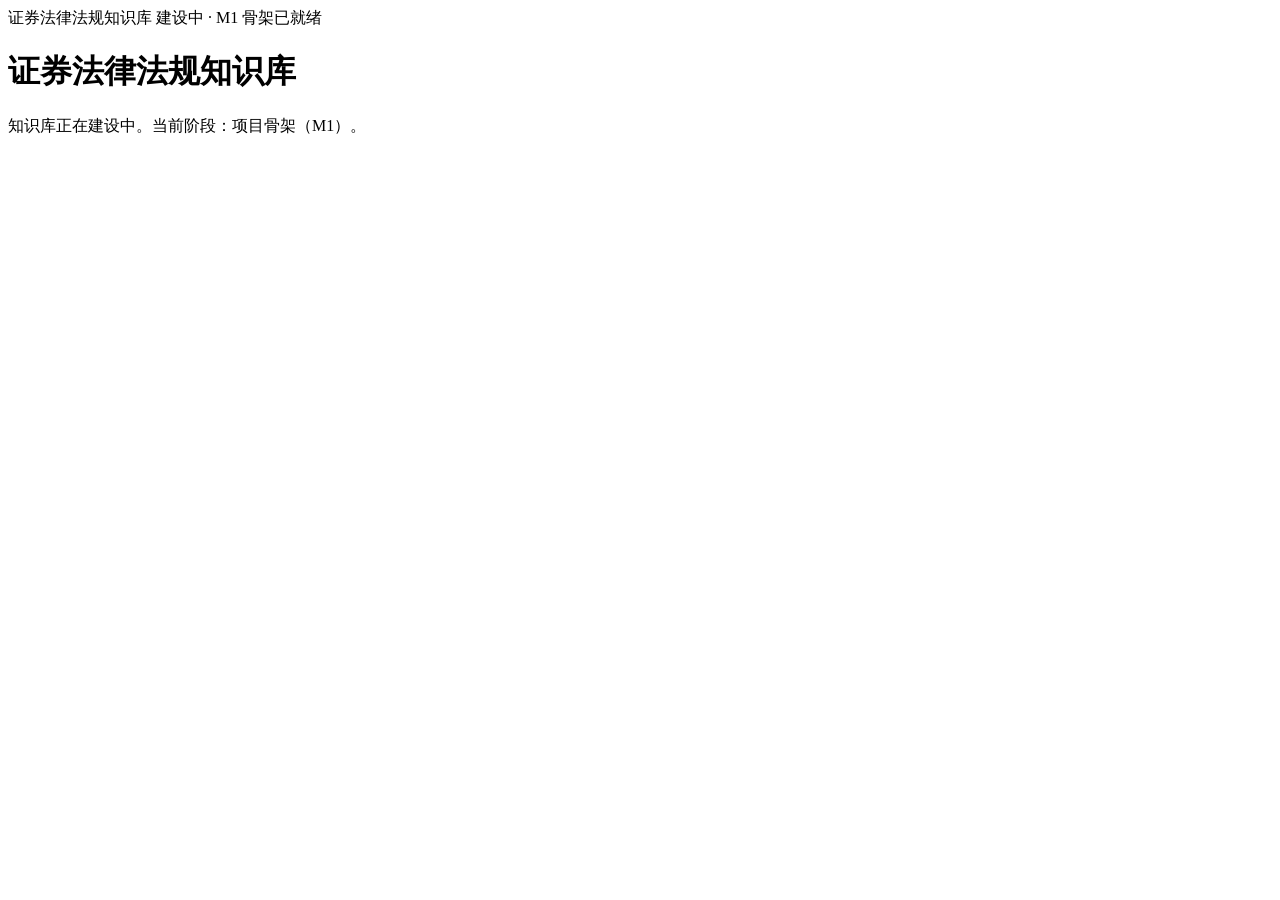
==== web/index.html @ 2cf30716 "feat(api): fastapi skeleton serving static web Co-Authored-By: Claude <noreply@anthropic.com>" ====
<!DOCTYPE html>
<html lang="zh-CN">
<head>
  <meta charset="UTF-8">
  <meta name="viewport" content="width=device-width, initial-scale=1.0">
  <title>证券法律法规知识库</title>
  <link rel="stylesheet" href="/static/style.css">
</head>
<body>
  <header class="topbar">
    <span class="brand">证券法律法规知识库</span>
    <span class="placeholder-hint">建设中 · M1 骨架已就绪</span>
  </header>
  <main class="placeholder-main">
    <h1>证券法律法规知识库</h1>
    <p>知识库正在建设中。当前阶段：项目骨架（M1）。</p>
  </main>
</body>
</html>
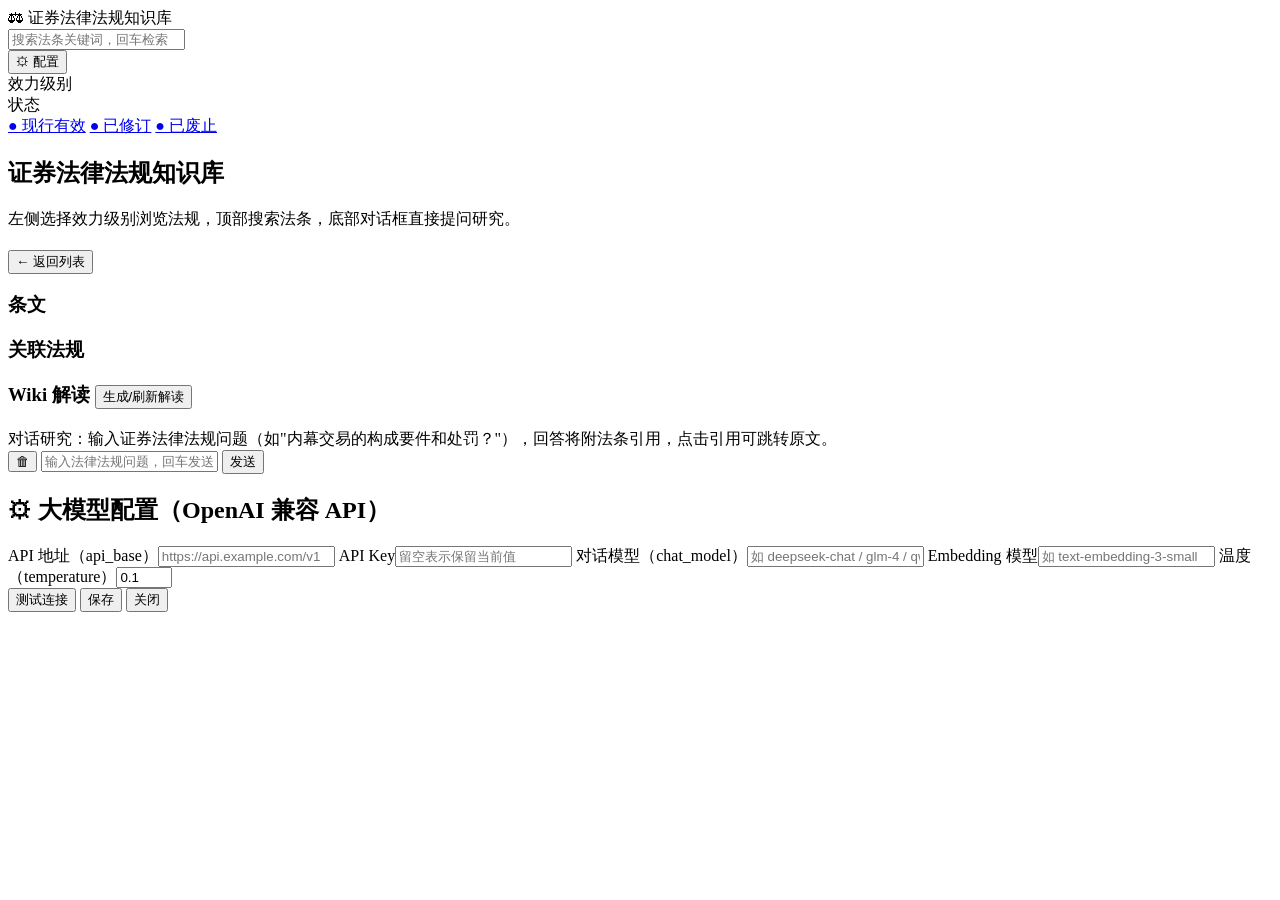
==== commit b48d4ea2: "feat(m4): agent chat, settings, wiki and full web ui - chat.py: tool-calling agent loop with citatio" ====
--- a/web/index.html
+++ b/web/index.html
@@ -7,13 +7,106 @@
   <link rel="stylesheet" href="/static/style.css">
 </head>
 <body>
+  <!-- 顶栏 -->
   <header class="topbar">
-    <span class="brand">证券法律法规知识库</span>
-    <span class="placeholder-hint">建设中 · M1 骨架已就绪</span>
+    <span class="brand" id="brand">⚖ 证券法律法规知识库</span>
+    <div class="topbar-center">
+      <input id="globalSearch" type="search" placeholder="搜索法条关键词，回车检索…">
+    </div>
+    <div class="topbar-right">
+      <span id="statBadge" class="stat-badge" title="知识库统计"></span>
+      <button id="btnSettings" class="btn-icon" title="大模型配置">⚙ 配置</button>
+    </div>
   </header>
-  <main class="placeholder-main">
-    <h1>证券法律法规知识库</h1>
-    <p>知识库正在建设中。当前阶段：项目骨架（M1）。</p>
-  </main>
+
+  <div class="layout">
+    <!-- 左侧导航树 -->
+    <aside class="sidebar">
+      <div class="sidebar-title">效力级别</div>
+      <nav id="levelNav" class="level-nav"></nav>
+      <div class="sidebar-title">状态</div>
+      <nav class="level-nav">
+        <a href="#" data-status="现行有效">● 现行有效</a>
+        <a href="#" data-status="已修订">● 已修订</a>
+        <a href="#" data-status="已废止">● 已废止</a>
+      </nav>
+      <div class="sidebar-footer">
+        <span id="syncInfo" class="sync-info"></span>
+      </div>
+    </aside>
+
+    <!-- 主区域 -->
+    <main id="main" class="main">
+      <!-- 视图：欢迎页 -->
+      <section id="viewHome" class="view">
+        <h1>证券法律法规知识库</h1>
+        <p class="muted">左侧选择效力级别浏览法规，顶部搜索法条，底部对话框直接提问研究。</p>
+      </section>
+      <!-- 视图：法规列表 -->
+      <section id="viewList" class="view hidden">
+        <div class="list-header"><h2 id="listTitle"></h2><span id="listCount" class="muted"></span></div>
+        <div id="lawList" class="law-list"></div>
+        <div id="pager" class="pager"></div>
+      </section>
+      <!-- 视图：法规详情 -->
+      <section id="viewDetail" class="view hidden">
+        <button class="btn-link" id="btnBack">← 返回列表</button>
+        <div id="lawHeader" class="law-header"></div>
+        <div class="detail-cols">
+          <div class="detail-articles">
+            <h3>条文</h3>
+            <div id="articleList"></div>
+          </div>
+          <div class="detail-side">
+            <div id="relationBox" class="side-box">
+              <h3>关联法规</h3>
+              <div id="relationList" class="relation-list"></div>
+            </div>
+            <div class="side-box">
+              <h3>Wiki 解读 <button id="btnWiki" class="btn-small">生成/刷新解读</button></h3>
+              <div id="wikiBox" class="wiki-box"></div>
+            </div>
+          </div>
+        </div>
+      </section>
+      <!-- 视图：搜索结果 -->
+      <section id="viewSearch" class="view hidden">
+        <div class="list-header"><h2 id="searchTitle"></h2><span id="searchCount" class="muted"></span></div>
+        <div id="searchResults"></div>
+      </section>
+    </main>
+  </div>
+
+  <!-- 底部全局对话栏 -->
+  <footer class="chatbar">
+    <div id="chatLog" class="chat-log">
+      <div class="chat-hint">对话研究：输入证券法律法规问题（如"内幕交易的构成要件和处罚？"），回答将附法条引用，点击引用可跳转原文。</div>
+    </div>
+    <div class="chat-input-row">
+      <button id="btnClearChat" class="btn-small" title="清空对话">🗑</button>
+      <input id="chatInput" type="text" placeholder="输入法律法规问题，回车发送…">
+      <button id="btnSend" class="btn-primary">发送</button>
+    </div>
+  </footer>
+
+  <!-- 模型配置弹窗 -->
+  <div id="settingsModal" class="modal hidden">
+    <div class="modal-body">
+      <h2>⚙ 大模型配置（OpenAI 兼容 API）</h2>
+      <label>API 地址（api_base）<input id="cfgApiBase" placeholder="https://api.example.com/v1"></label>
+      <label>API Key<input id="cfgApiKey" type="password" placeholder="留空表示保留当前值"></label>
+      <label>对话模型（chat_model）<input id="cfgChatModel" placeholder="如 deepseek-chat / glm-4 / qwen-max"></label>
+      <label>Embedding 模型<input id="cfgEmbedModel" placeholder="如 text-embedding-3-small"></label>
+      <label>温度（temperature）<input id="cfgTemp" type="number" step="0.1" min="0" max="2" value="0.1"></label>
+      <div class="modal-actions">
+        <span id="cfgStatus" class="cfg-status"></span>
+        <button id="btnTestConn" class="btn-secondary">测试连接</button>
+        <button id="btnSaveCfg" class="btn-primary">保存</button>
+        <button id="btnCloseCfg" class="btn-secondary">关闭</button>
+      </div>
+    </div>
+  </div>
+
+  <script src="/static/app.js"></script>
 </body>
 </html>
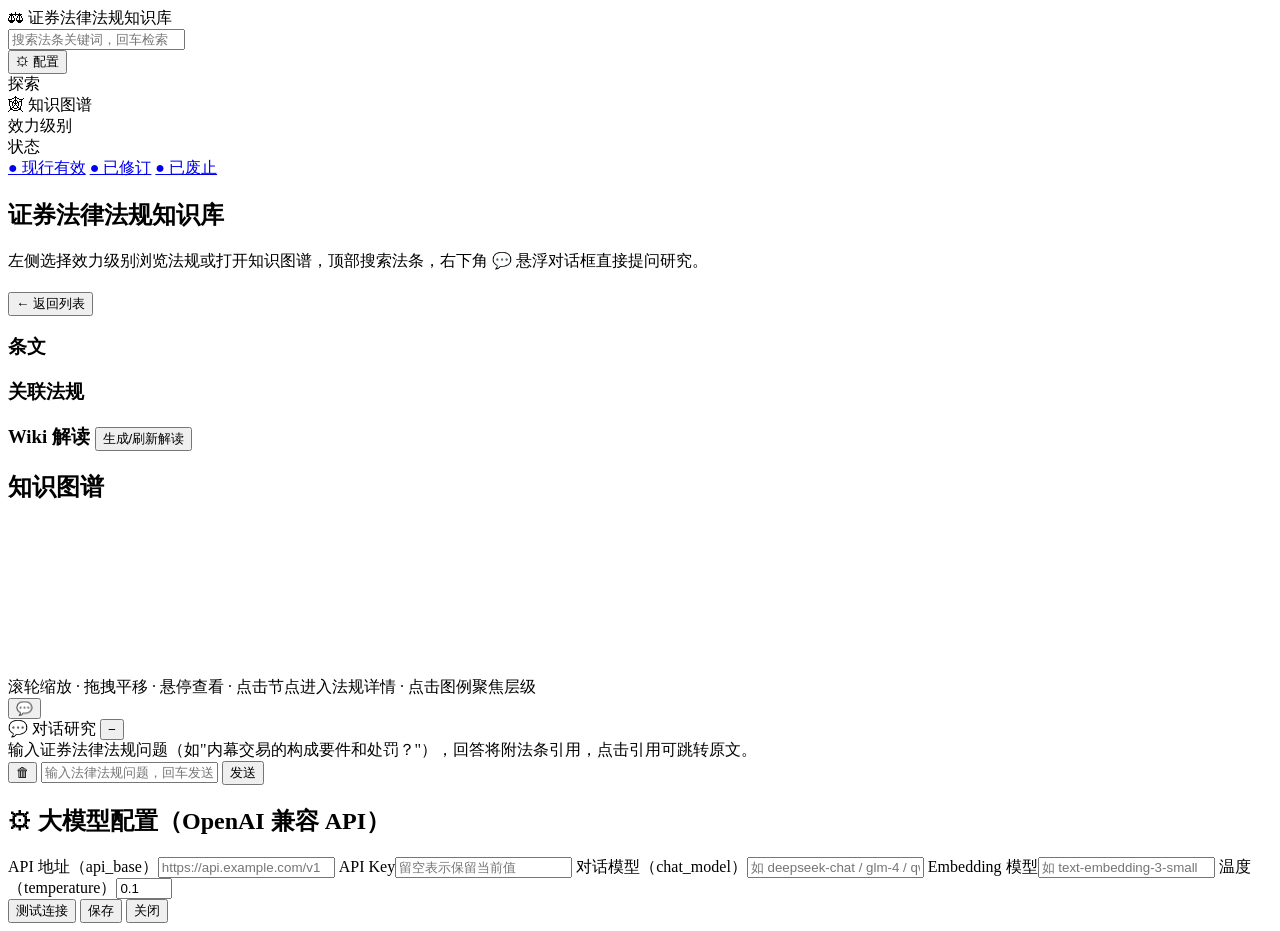
==== commit 0fc92e7f: "feat: audit/digest/graph modules, targeted import, graph frontend, portable workspace prep - app/aud" ====
--- a/web/index.html
+++ b/web/index.html
@@ -22,6 +22,10 @@
   <div class="layout">
     <!-- 左侧导航树 -->
     <aside class="sidebar">
+      <div class="sidebar-title">探索</div>
+      <nav class="level-nav">
+        <a id="navGraph">🕸 知识图谱</a>
+      </nav>
       <div class="sidebar-title">效力级别</div>
       <nav id="levelNav" class="level-nav"></nav>
       <div class="sidebar-title">状态</div>
@@ -40,7 +44,7 @@
       <!-- 视图：欢迎页 -->
       <section id="viewHome" class="view">
         <h1>证券法律法规知识库</h1>
-        <p class="muted">左侧选择效力级别浏览法规，顶部搜索法条，底部对话框直接提问研究。</p>
+        <p class="muted">左侧选择效力级别浏览法规或打开知识图谱，顶部搜索法条，右下角 💬 悬浮对话框直接提问研究。</p>
       </section>
       <!-- 视图：法规列表 -->
       <section id="viewList" class="view hidden">
@@ -74,20 +78,39 @@
         <div class="list-header"><h2 id="searchTitle"></h2><span id="searchCount" class="muted"></span></div>
         <div id="searchResults"></div>
       </section>
+      <!-- 视图：知识图谱 -->
+      <section id="viewGraph" class="view hidden">
+        <div class="list-header">
+          <h2>知识图谱</h2>
+          <span id="graphMeta" class="muted"></span>
+        </div>
+        <div id="graphBoards" class="graph-boards"></div>
+        <div class="graph-wrap">
+          <canvas id="graphCanvas"></canvas>
+          <div id="graphLegend" class="graph-legend"></div>
+          <div id="graphTip" class="graph-tip hidden"></div>
+          <div class="graph-help muted">滚轮缩放 · 拖拽平移 · 悬停查看 · 点击节点进入法规详情 · 点击图例聚焦层级</div>
+        </div>
+      </section>
     </main>
   </div>
 
-  <!-- 底部全局对话栏 -->
-  <footer class="chatbar">
+  <!-- 悬浮对话：折叠圆钮 + 展开卡片 -->
+  <button id="chatFab" title="对话研究">💬<span id="chatDot" class="chat-dot hidden"></span></button>
+  <div id="chatPanel" class="chat-panel hidden">
+    <div class="chat-panel-head" id="chatPanelHead">
+      <span>💬 对话研究</span>
+      <button id="btnMinChat" class="btn-icon-flat" title="收起">−</button>
+    </div>
     <div id="chatLog" class="chat-log">
-      <div class="chat-hint">对话研究：输入证券法律法规问题（如"内幕交易的构成要件和处罚？"），回答将附法条引用，点击引用可跳转原文。</div>
+      <div class="chat-hint">输入证券法律法规问题（如"内幕交易的构成要件和处罚？"），回答将附法条引用，点击引用可跳转原文。</div>
     </div>
     <div class="chat-input-row">
       <button id="btnClearChat" class="btn-small" title="清空对话">🗑</button>
       <input id="chatInput" type="text" placeholder="输入法律法规问题，回车发送…">
       <button id="btnSend" class="btn-primary">发送</button>
     </div>
-  </footer>
+  </div>
 
   <!-- 模型配置弹窗 -->
   <div id="settingsModal" class="modal hidden">
@@ -108,5 +131,6 @@
   </div>
 
   <script src="/static/app.js"></script>
+  <script src="/static/graph.js"></script>
 </body>
 </html>
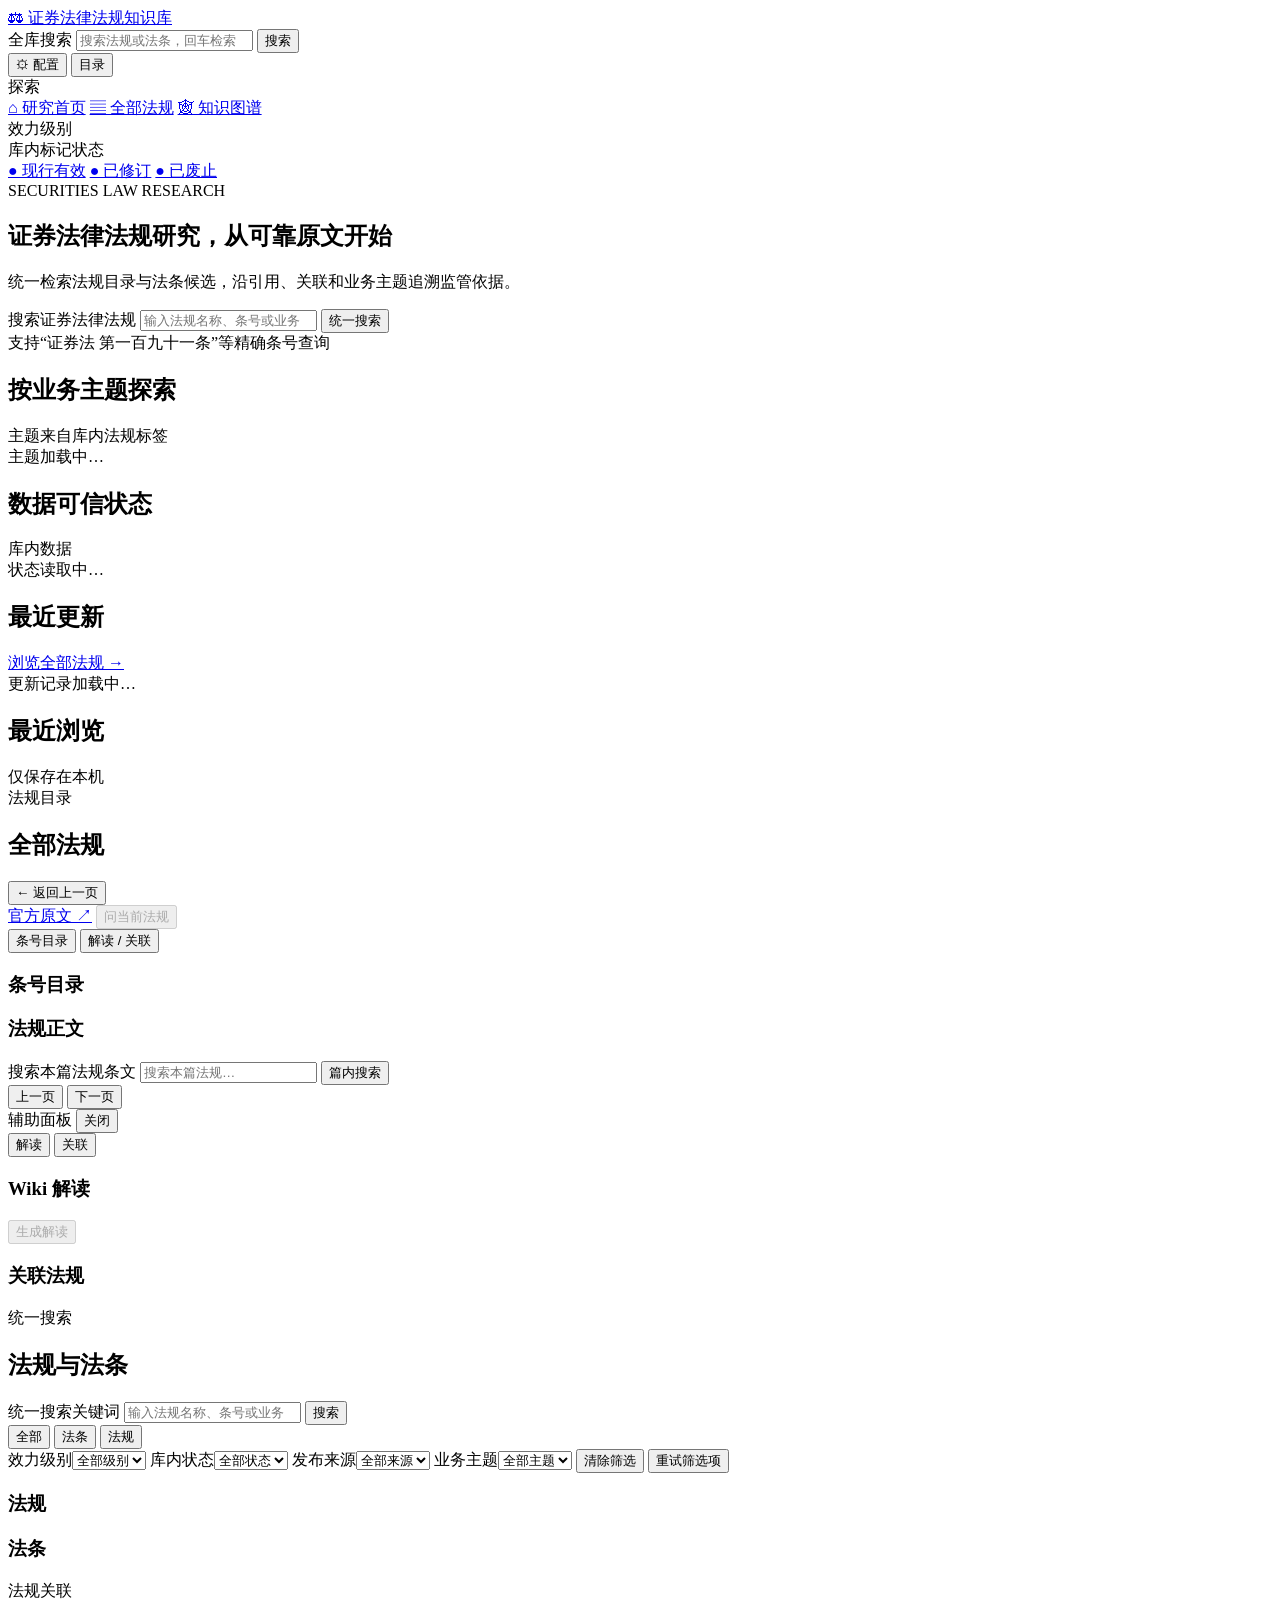
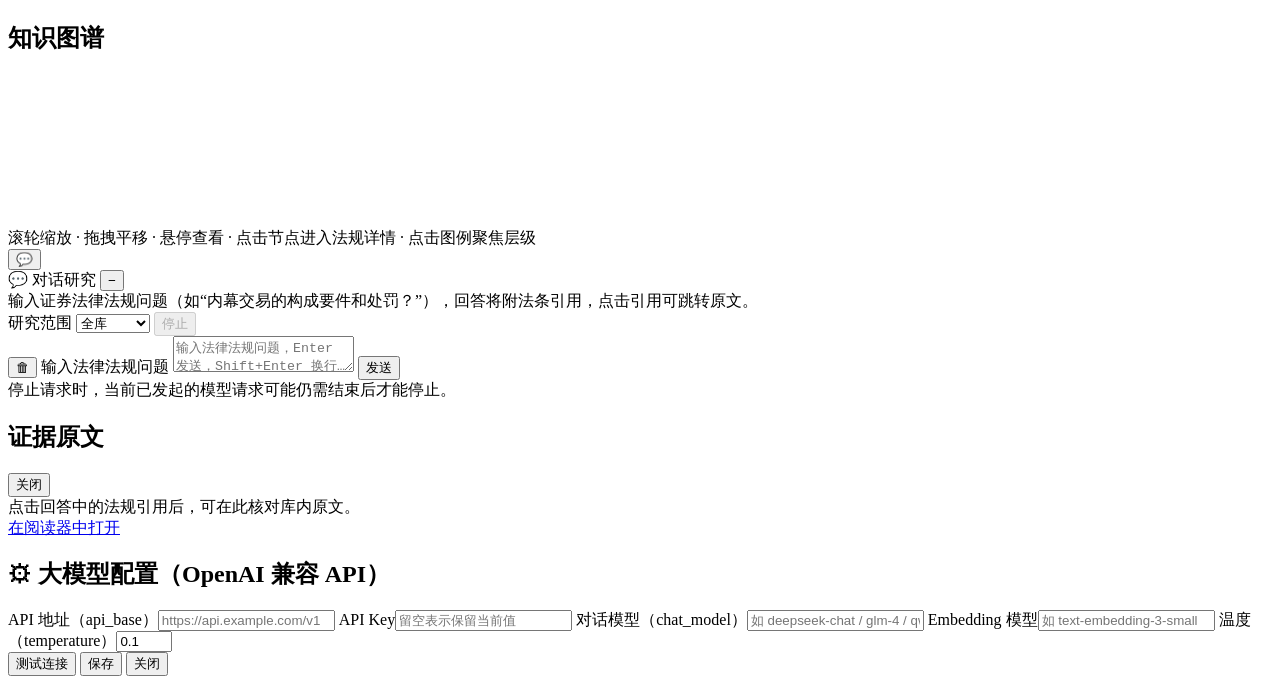
==== commit 571a24c7: "Add new HTML file for securities legal regulations knowledge base - business roadshow" ====
--- a/web/index.html
+++ b/web/index.html
@@ -4,89 +4,198 @@
   <meta charset="UTF-8">
   <meta name="viewport" content="width=device-width, initial-scale=1.0">
   <title>证券法律法规知识库</title>
-  <link rel="stylesheet" href="/static/style.css">
+  <link rel="stylesheet" href="/static/style.css?v=20261104a">
 </head>
 <body>
-  <!-- 顶栏 -->
   <header class="topbar">
-    <span class="brand" id="brand">⚖ 证券法律法规知识库</span>
-    <div class="topbar-center">
-      <input id="globalSearch" type="search" placeholder="搜索法条关键词，回车检索…">
+    <a class="brand" id="brand" href="#/home" aria-label="证券法律法规知识库首页">⚖ 证券法律法规知识库</a>
+    <div class="topbar-center" role="search">
+      <label class="sr-only" for="globalSearch">全库搜索</label>
+      <input id="globalSearch" type="search" placeholder="搜索法规或法条，回车检索…">
+      <button id="btnGlobalSearch" class="topbar-search-btn" type="button">搜索</button>
     </div>
     <div class="topbar-right">
       <span id="statBadge" class="stat-badge" title="知识库统计"></span>
-      <button id="btnSettings" class="btn-icon" title="大模型配置">⚙ 配置</button>
+      <button id="btnSettings" class="btn-icon" type="button" title="大模型配置">⚙ 配置</button>
+      <button id="btnNavToggle" class="btn-icon nav-toggle" type="button" aria-controls="sidebar" aria-expanded="true">目录</button>
     </div>
   </header>
 
   <div class="layout">
-    <!-- 左侧导航树 -->
-    <aside class="sidebar">
+    <aside class="sidebar" id="sidebar" aria-label="法规目录">
       <div class="sidebar-title">探索</div>
-      <nav class="level-nav">
-        <a id="navGraph">🕸 知识图谱</a>
+      <nav class="level-nav" aria-label="主要页面">
+        <a id="navHome" href="#/home">⌂ 研究首页</a>
+        <a id="navLaws" href="#/laws">▤ 全部法规</a>
+        <a id="navGraph" href="#/graph">🕸 知识图谱</a>
       </nav>
       <div class="sidebar-title">效力级别</div>
-      <nav id="levelNav" class="level-nav"></nav>
-      <div class="sidebar-title">状态</div>
-      <nav class="level-nav">
-        <a href="#" data-status="现行有效">● 现行有效</a>
-        <a href="#" data-status="已修订">● 已修订</a>
-        <a href="#" data-status="已废止">● 已废止</a>
+      <nav id="levelNav" class="level-nav" aria-label="按效力级别浏览"></nav>
+      <div class="sidebar-title">库内标记状态</div>
+      <nav id="statusNav" class="level-nav" aria-label="按库内标记状态浏览">
+        <a href="#/laws?status=%E7%8E%B0%E8%A1%8C%E6%9C%89%E6%95%88" data-status="现行有效">● 现行有效</a>
+        <a href="#/laws?status=%E5%B7%B2%E4%BF%AE%E8%AE%A2" data-status="已修订">● 已修订</a>
+        <a href="#/laws?status=%E5%B7%B2%E5%BA%9F%E6%AD%A2" data-status="已废止">● 已废止</a>
       </nav>
       <div class="sidebar-footer">
         <span id="syncInfo" class="sync-info"></span>
       </div>
     </aside>
 
-    <!-- 主区域 -->
-    <main id="main" class="main">
-      <!-- 视图：欢迎页 -->
-      <section id="viewHome" class="view">
-        <h1>证券法律法规知识库</h1>
-        <p class="muted">左侧选择效力级别浏览法规或打开知识图谱，顶部搜索法条，右下角 💬 悬浮对话框直接提问研究。</p>
-      </section>
-      <!-- 视图：法规列表 -->
-      <section id="viewList" class="view hidden">
-        <div class="list-header"><h2 id="listTitle"></h2><span id="listCount" class="muted"></span></div>
-        <div id="lawList" class="law-list"></div>
-        <div id="pager" class="pager"></div>
-      </section>
-      <!-- 视图：法规详情 -->
-      <section id="viewDetail" class="view hidden">
-        <button class="btn-link" id="btnBack">← 返回列表</button>
-        <div id="lawHeader" class="law-header"></div>
-        <div class="detail-cols">
-          <div class="detail-articles">
-            <h3>条文</h3>
-            <div id="articleList"></div>
+    <main id="main" class="main" tabindex="-1">
+      <section id="viewHome" class="view" aria-labelledby="homeTitle">
+        <div class="home-hero">
+          <div class="hero-kicker">SECURITIES LAW RESEARCH</div>
+          <h1 id="homeTitle">证券法律法规研究，从可靠原文开始</h1>
+          <p>统一检索法规目录与法条候选，沿引用、关联和业务主题追溯监管依据。</p>
+          <div class="home-search" role="search">
+            <label class="sr-only" for="homeSearch">搜索证券法律法规</label>
+            <input id="homeSearch" type="search" placeholder="输入法规名称、条号或业务关键词，如：内幕交易">
+            <button id="btnHomeSearch" class="btn-primary" type="button">统一搜索</button>
           </div>
-          <div class="detail-side">
-            <div id="relationBox" class="side-box">
-              <h3>关联法规</h3>
-              <div id="relationList" class="relation-list"></div>
-            </div>
-            <div class="side-box">
-              <h3>Wiki 解读 <button id="btnWiki" class="btn-small">生成/刷新解读</button></h3>
+          <div class="home-search-note">支持“证券法 第一百九十一条”等精确条号查询</div>
+        </div>
+
+        <div class="home-grid">
+          <section class="home-section topics-section" aria-labelledby="topicsTitle">
+            <div class="section-heading"><h2 id="topicsTitle">按业务主题探索</h2><span class="muted">主题来自库内法规标签</span></div>
+            <div id="homeTopics" class="topic-cloud"><span class="muted">主题加载中…</span></div>
+          </section>
+          <section class="home-section trust-section" aria-labelledby="trustTitle">
+            <div class="section-heading"><h2 id="trustTitle">数据可信状态</h2><span class="trust-label">库内数据</span></div>
+            <div id="homeTrust" class="trust-box"><span class="muted">状态读取中…</span></div>
+          </section>
+        </div>
+
+        <div class="home-grid home-lists">
+          <section class="home-section" aria-labelledby="recentUpdatedTitle">
+            <div class="section-heading"><h2 id="recentUpdatedTitle">最近更新</h2><a href="#/laws">浏览全部法规 →</a></div>
+            <div id="homeRecentLaws" class="home-law-list"><span class="muted">更新记录加载中…</span></div>
+          </section>
+          <section class="home-section" aria-labelledby="recentViewedTitle">
+            <div class="section-heading"><h2 id="recentViewedTitle">最近浏览</h2><span class="muted">仅保存在本机</span></div>
+            <div id="homeRecentViews" class="home-law-list"></div>
+          </section>
+        </div>
+      </section>
+
+      <section id="viewList" class="view hidden" aria-labelledby="listTitle">
+        <div class="list-header"><div><div class="page-kicker">法规目录</div><h2 id="listTitle">全部法规</h2></div><span id="listCount" class="muted"></span></div>
+        <div id="lawList" class="law-list" aria-live="polite"></div>
+        <div id="pager" class="pager" aria-label="法规列表分页"></div>
+      </section>
+
+      <section id="viewDetail" class="view hidden" aria-labelledby="detailTitle">
+        <button class="btn-link" id="btnBack" type="button">← 返回上一页</button>
+        <div class="reader-top">
+          <div id="lawHeader" class="law-header"></div>
+          <div class="reader-top-actions">
+            <a id="officialLawLink" class="btn-secondary hidden" href="#" target="_blank" rel="noopener noreferrer">官方原文 ↗</a>
+            <button id="btnAskLaw" class="btn-secondary" type="button" disabled title="基于当前法规进行对话研究">问当前法规</button>
+          </div>
+        </div>
+        <div class="reader-mobile-bar">
+          <button id="btnTocToggle" class="btn-secondary" type="button" aria-controls="readerToc" aria-expanded="true">条号目录</button>
+          <button id="btnReaderSideToggle" class="btn-secondary" type="button" aria-controls="readerSide" aria-expanded="false">解读 / 关联</button>
+        </div>
+        <div id="readerSideBackdrop" class="reader-side-backdrop hidden" aria-hidden="true"></div>
+        <div class="reader-layout">
+          <aside id="readerToc" class="reader-toc" aria-label="本篇条号目录">
+            <h3>条号目录</h3>
+            <nav id="articleToc" aria-label="选择条号定位阅读"></nav>
+          </aside>
+          <section class="reader-content" aria-labelledby="detailTitle">
+            <div class="reader-content-head">
+              <h3 id="detailTitle">法规正文</h3>
+              <span id="articlePageMeta" class="muted"></span>
+            </div>
+            <div class="reader-search" role="search">
+              <label class="sr-only" for="articleSearchInput">搜索本篇法规条文</label>
+              <input id="articleSearchInput" type="search" placeholder="搜索本篇法规…">
+              <button id="btnArticleSearch" class="btn-secondary" type="button">篇内搜索</button>
+            </div>
+            <div id="articleSearchStatus" class="reader-search-status" aria-live="polite"></div>
+            <div id="articleSearchResults" class="reader-search-results" aria-live="polite"></div>
+            <div id="articleList" class="reader-article-list"></div>
+            <div id="articleReaderPager" class="reader-pager" aria-label="法规正文分页">
+              <button id="btnArticlePrev" class="btn-secondary" type="button">上一页</button>
+              <span id="articlePageInfo" class="page-info" aria-live="polite"></span>
+              <button id="btnArticleNext" class="btn-secondary" type="button">下一页</button>
+            </div>
+          </section>
+          <aside id="readerSide" class="reader-side" aria-label="法规解读与关联">
+            <div class="reader-side-mobile-head">
+              <span>辅助面板</span>
+              <button id="btnReaderSideClose" class="btn-secondary" type="button" aria-controls="readerSide">关闭</button>
+            </div>
+            <div id="readerTabs" class="reader-tabs" role="tablist" aria-label="法规辅助信息">
+              <button id="tabWiki" type="button" role="tab" aria-selected="true" aria-controls="wikiPanel" tabindex="0">解读</button>
+              <button id="tabRelations" type="button" role="tab" aria-selected="false" aria-controls="relationPanel" tabindex="-1">关联</button>
+            </div>
+            <section id="wikiPanel" class="reader-tabpanel" role="tabpanel" aria-labelledby="tabWiki" tabindex="0">
+              <div class="reader-panel-head">
+                <h3>Wiki 解读</h3>
+                <button id="btnWiki" class="btn-small" type="button" disabled>生成解读</button>
+              </div>
+              <div id="wikiMeta" class="wiki-meta"></div>
               <div id="wikiBox" class="wiki-box"></div>
-            </div>
-          </div>
-        </div>
-      </section>
-      <!-- 视图：搜索结果 -->
-      <section id="viewSearch" class="view hidden">
-        <div class="list-header"><h2 id="searchTitle"></h2><span id="searchCount" class="muted"></span></div>
-        <div id="searchResults"></div>
-      </section>
-      <!-- 视图：知识图谱 -->
-      <section id="viewGraph" class="view hidden">
+            </section>
+            <section id="relationPanel" class="reader-tabpanel hidden" role="tabpanel" aria-labelledby="tabRelations" tabindex="0">
+              <div id="relationBox">
+                <div class="reader-panel-head"><h3>关联法规 <span id="relationCount" class="rel-count-badge hidden"></span></h3></div>
+                <div id="relationList" class="relation-list"></div>
+              </div>
+            </section>
+          </aside>
+        </div>
+      </section>
+
+      <section id="viewSearch" class="view hidden" aria-labelledby="searchTitle">
+        <div class="search-heading">
+          <div><div class="page-kicker">统一搜索</div><h2 id="searchTitle">法规与法条</h2></div>
+          <span id="searchCount" class="muted" aria-live="polite"></span>
+        </div>
+        <div class="search-page-bar" role="search">
+          <label class="sr-only" for="searchPageInput">统一搜索关键词</label>
+          <input id="searchPageInput" type="search" placeholder="输入法规名称、条号或业务关键词">
+          <button id="btnSearchPage" class="btn-primary" type="button">搜索</button>
+        </div>
+        <div id="searchTabs" class="search-tabs" role="group" aria-label="搜索范围">
+          <button type="button" data-scope="all" aria-pressed="true">全部</button>
+          <button type="button" data-scope="article" aria-pressed="false">法条</button>
+          <button type="button" data-scope="law" aria-pressed="false">法规</button>
+        </div>
+        <div class="search-filters" aria-label="组合筛选">
+          <label>效力级别<select id="filterLevel"><option value="">全部级别</option></select></label>
+          <label>库内状态<select id="filterStatus"><option value="">全部状态</option></select></label>
+          <label>发布来源<select id="filterSource"><option value="">全部来源</option></select></label>
+          <label>业务主题<select id="filterTopic"><option value="">全部主题</option></select></label>
+          <button id="btnClearFilters" class="btn-secondary" type="button">清除筛选</button>
+          <span id="filterLoadStatus" class="filter-load-status" aria-live="polite"></span>
+          <button id="btnRetryFilters" class="btn-small hidden" type="button">重试筛选项</button>
+        </div>
+        <div id="searchPanelGrid" class="search-panel-grid">
+          <section id="lawSearchPanel" class="search-panel" aria-labelledby="lawSearchTitle">
+            <div class="search-panel-head"><h3 id="lawSearchTitle">法规</h3><span id="lawSearchCount" class="muted"></span></div>
+            <div id="searchLawResults" class="law-list" aria-live="polite"></div>
+            <div id="searchLawPager" class="pager" aria-label="法规搜索结果分页"></div>
+          </section>
+          <section id="articleSearchPanel" class="search-panel" aria-labelledby="articleSearchTitle">
+            <div class="search-panel-head"><h3 id="articleSearchTitle">法条</h3><span id="articleSearchCount" class="muted"></span></div>
+            <div id="searchArticleResults" aria-live="polite"></div>
+            <div id="searchArticlePager" class="pager" aria-label="法条搜索结果分页"></div>
+          </section>
+        </div>
+      </section>
+
+      <section id="viewGraph" class="view hidden" aria-labelledby="graphTitle">
         <div class="list-header">
-          <h2>知识图谱</h2>
+          <div><div class="page-kicker">法规关联</div><h2 id="graphTitle">知识图谱</h2></div>
           <span id="graphMeta" class="muted"></span>
         </div>
         <div id="graphBoards" class="graph-boards"></div>
         <div class="graph-wrap">
-          <canvas id="graphCanvas"></canvas>
+          <canvas id="graphCanvas" role="img" aria-label="证券法规关联知识图谱，可使用鼠标缩放、平移并点击节点打开法规"></canvas>
           <div id="graphLegend" class="graph-legend"></div>
           <div id="graphTip" class="graph-tip hidden"></div>
           <div class="graph-help muted">滚轮缩放 · 拖拽平移 · 悬停查看 · 点击节点进入法规详情 · 点击图例聚焦层级</div>
@@ -95,42 +204,65 @@
     </main>
   </div>
 
-  <!-- 悬浮对话：折叠圆钮 + 展开卡片 -->
-  <button id="chatFab" title="对话研究">💬<span id="chatDot" class="chat-dot hidden"></span></button>
+  <button id="chatFab" type="button" title="对话研究" aria-label="打开对话研究">💬<span id="chatDot" class="chat-dot hidden"></span></button>
   <div id="chatPanel" class="chat-panel hidden">
     <div class="chat-panel-head" id="chatPanelHead">
       <span>💬 对话研究</span>
-      <button id="btnMinChat" class="btn-icon-flat" title="收起">−</button>
+      <button id="btnMinChat" class="btn-icon-flat" type="button" title="收起" aria-label="收起对话">−</button>
     </div>
     <div id="chatLog" class="chat-log">
-      <div class="chat-hint">输入证券法律法规问题（如"内幕交易的构成要件和处罚？"），回答将附法条引用，点击引用可跳转原文。</div>
+      <div class="chat-hint">输入证券法律法规问题（如“内幕交易的构成要件和处罚？”），回答将附法条引用，点击引用可跳转原文。</div>
+    </div>
+    <div class="chat-scope-row">
+      <label for="chatScope">研究范围</label>
+      <select id="chatScope" aria-label="对话研究范围">
+        <option value="all">全库</option>
+        <option value="current" disabled>当前法规</option>
+      </select>
+      <button id="btnStopChat" class="btn-small" type="button" disabled>停止</button>
     </div>
     <div class="chat-input-row">
-      <button id="btnClearChat" class="btn-small" title="清空对话">🗑</button>
-      <input id="chatInput" type="text" placeholder="输入法律法规问题，回车发送…">
-      <button id="btnSend" class="btn-primary">发送</button>
-    </div>
+      <button id="btnClearChat" class="btn-small" type="button" title="清空对话" aria-label="清空对话">🗑</button>
+      <label class="sr-only" for="chatInput">输入法律法规问题</label>
+      <textarea id="chatInput" rows="2" placeholder="输入法律法规问题，Enter 发送，Shift+Enter 换行…"></textarea>
+      <button id="btnSend" class="btn-primary" type="button">发送</button>
+    </div>
+    <div class="chat-cancel-note">停止请求时，当前已发起的模型请求可能仍需结束后才能停止。</div>
+    <div id="chatResize" class="chat-resize" title="拖动调节大小（双击恢复默认）"></div>
   </div>
 
-  <!-- 模型配置弹窗 -->
-  <div id="settingsModal" class="modal hidden">
+  <div id="evidenceBackdrop" class="evidence-backdrop hidden" aria-hidden="true"></div>
+  <section id="evidenceDrawer" class="evidence-drawer hidden" role="dialog" aria-modal="true" aria-labelledby="evidenceTitle" tabindex="-1">
+    <div class="evidence-head">
+      <h2 id="evidenceTitle">证据原文</h2>
+      <button id="btnEvidenceClose" class="btn-secondary" type="button" aria-label="关闭证据抽屉">关闭</button>
+    </div>
+    <div id="evidenceBody" class="evidence-body" aria-live="polite">
+      <div class="empty-box">点击回答中的法规引用后，可在此核对库内原文。</div>
+    </div>
+    <div class="evidence-actions">
+      <a id="evidenceOpenReader" class="btn-primary hidden" href="#/home">在阅读器中打开</a>
+    </div>
+  </section>
+
+  <div id="settingsModal" class="modal hidden" role="dialog" aria-modal="true" aria-labelledby="settingsTitle">
     <div class="modal-body">
-      <h2>⚙ 大模型配置（OpenAI 兼容 API）</h2>
+      <h2 id="settingsTitle">⚙ 大模型配置（OpenAI 兼容 API）</h2>
       <label>API 地址（api_base）<input id="cfgApiBase" placeholder="https://api.example.com/v1"></label>
       <label>API Key<input id="cfgApiKey" type="password" placeholder="留空表示保留当前值"></label>
       <label>对话模型（chat_model）<input id="cfgChatModel" placeholder="如 deepseek-chat / glm-4 / qwen-max"></label>
       <label>Embedding 模型<input id="cfgEmbedModel" placeholder="如 text-embedding-3-small"></label>
       <label>温度（temperature）<input id="cfgTemp" type="number" step="0.1" min="0" max="2" value="0.1"></label>
       <div class="modal-actions">
-        <span id="cfgStatus" class="cfg-status"></span>
-        <button id="btnTestConn" class="btn-secondary">测试连接</button>
-        <button id="btnSaveCfg" class="btn-primary">保存</button>
-        <button id="btnCloseCfg" class="btn-secondary">关闭</button>
+        <span id="cfgStatus" class="cfg-status" aria-live="polite"></span>
+        <button id="btnTestConn" class="btn-secondary" type="button">测试连接</button>
+        <button id="btnSaveCfg" class="btn-primary" type="button">保存</button>
+        <button id="btnCloseCfg" class="btn-secondary" type="button">关闭</button>
       </div>
     </div>
   </div>
 
-  <script src="/static/app.js"></script>
-  <script src="/static/graph.js"></script>
+  <script src="/static/app.js?v=20261104a"></script>
+  <script src="/static/graph.js?v=20261104a"></script>
 </body>
 </html>
